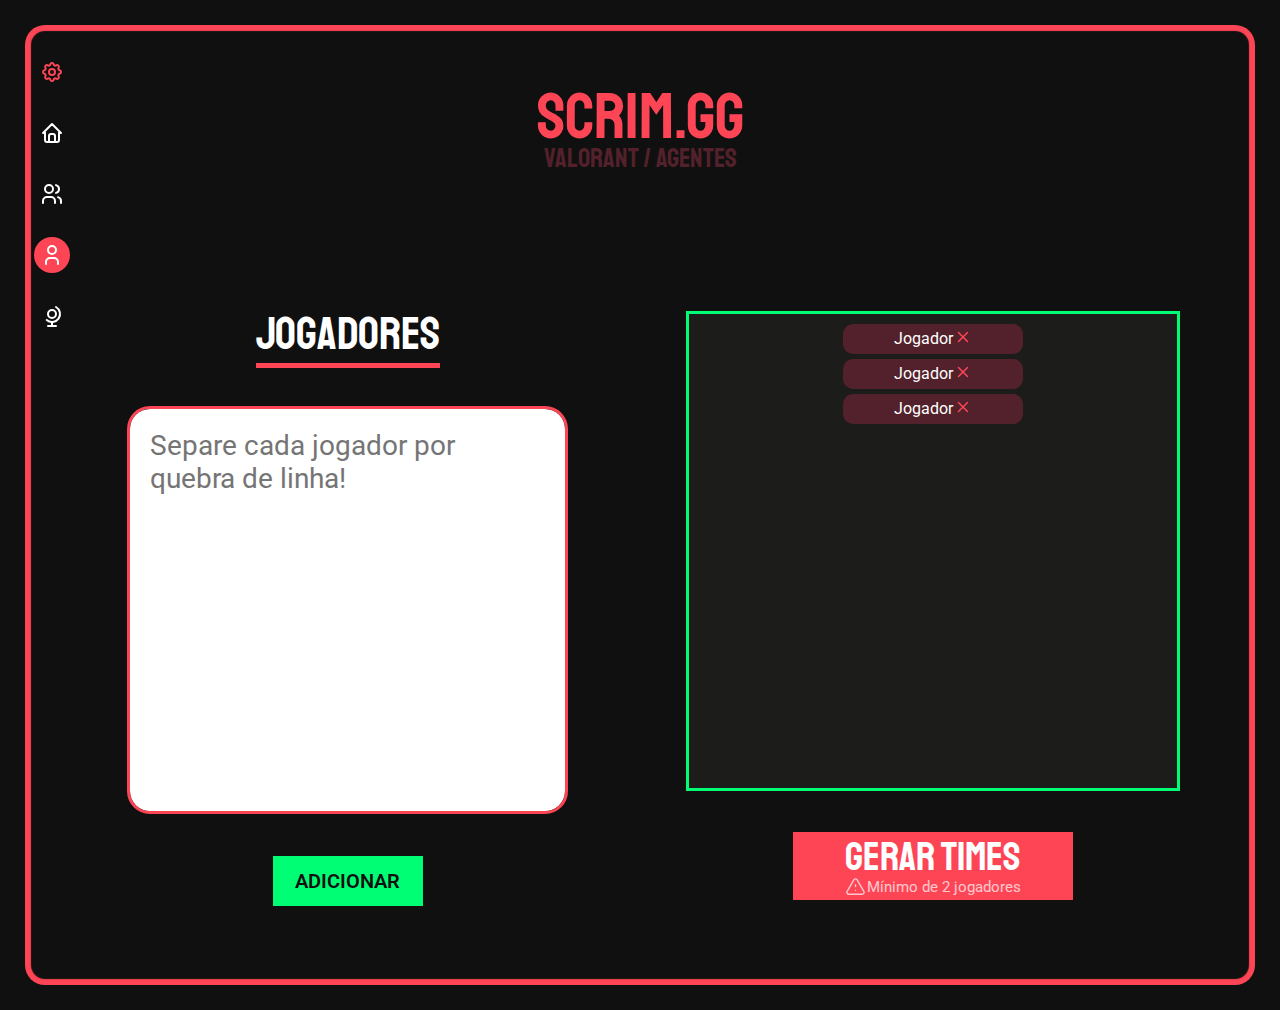
==== Pages/Agents.html @ 5d64706d "2.0" ====
<!DOCTYPE html>
<html lang="pt-br">
<head>
<!-- link css -->
    <link rel="stylesheet" href="../styles/Agents.css">
<!-- link css -->
<!-- Link js -->
    <script defer src="../Scripts/Agents.js"></script>
<!-- Link js -->
    <meta charset="UTF-8">
    <meta http-equiv="X-UA-Compatible" content="IE=edge">
    <meta name="viewport" content="width=device-width, initial-scale=1.0">
    <title>Agentes</title>
</head>
<body>
    <header>
        <div id="titulo">
            <h1>Scrim.gg</h1>
            <p>Valorant / Agentes</p>
        </div><!-- titulo -->
    </header>

    <nav>
        
            <button id="btn-mobile" >
                <span id="hamburguer"></span>
            </button>
            <ul>
                <li id="configuracao" class="icons">
                    <img src="../Assets/icons/settings.svg" alt="ícone de configuração">
                    <p>Configurações</p>
                </li><!-- configuracao -->

                <li id="inicio-menu" class="icons"> 
                    <a target="_self" href="../index.html">
                        <img src="../Assets/icons/home.svg" alt="Ícone de página principal">
                        <p>Início</p>
                    </a>
                </li><!-- inicio-menu -->

                <li id="jogadores-menu" class="icons">
                    <a target="_self" href="../Pages/Players.html">
                        <img src="../Assets/icons/users.svg" alt="ícone de jogadores">
                        <p>Sorteador de jogadores</p>
                    </a>
                </li><!-- jogadores-menu -->
                
                <li id="agentes-menu" class="icons Selecionado">
                    <a target="_self" href="../Pages/Agents.html">
                        <img src="../Assets/icons/user.svg" alt="ícone de agentes">
                        <p>Sorteador de agentes</p>
                    </a>
                </li><!-- agentes-menu -->
                <li id="mapas-menu" class="icons" >
                    <a href="">
                        <img src="../Assets/icons/globe.svg" alt="ícone de mapa">
                        <p>Sorteador de mapas</p>
                    </a>
                </li><!-- mapas-menu -->
            </ul>

        
    </nav>

    <main>
        <section id="principal">
            <div id="container-jogadores">
                <div id="add-player">
    
                    <div id="titulo-add">
                        <h2>JOGADORES</h2>
                    </div><!-- titulo-add -->
                    <div id="jogadores-add">
                        <textarea name="players-add" autofocus id="players-add" cols="30" rows="10" placeholder="Separe cada jogador por quebra de linha!"></textarea>
                    </div><!-- jogadores-add -->
                    <div id="button-add">
                        <input type="button" value="ADICIONAR">
                    </div><!-- button-add -->
                </div><!-- add-player -->


                <div id="player-list">
                    <div id="jogadores-adicionados">
                        <div id="grupo-jogadores">
                            <p>Jogador</p>
                            <p>Jogador</p>
                            <p>Jogador</p>
                            
                        </div><!-- grupo-jogadores-nomes -->
                    </div><!--jogadores-adicionados-->
                    <div id="button-gerar">
                        <button>
                            <p>GERAR TIMES</p>
                            <div id="button-gerar-limite">
                                <span> <svg xmlns="http://www.w3.org/2000/svg" class="icon icon-tabler icon-tabler-alert-triangle" width="44" height="44" viewBox="0 0 24 24" stroke-width="1.5" stroke="#ffffff" fill="none" stroke-linecap="round" stroke-linejoin="round">
                                    <path stroke="none" d="M0 0h24v24H0z" fill="none"/>
                                    <path d="M12 9v2m0 4v.01" />
                                    <path d="M5 19h14a2 2 0 0 0 1.84 -2.75l-7.1 -12.25a2 2 0 0 0 -3.5 0l-7.1 12.25a2 2 0 0 0 1.75 2.75" />
                                  </svg> Mínimo de 2 jogadores</span>
                            </div>
                        </button>
                    </div>
                </div><!-- player-list -->
            </div><!-- container-jogadores -->
        </section><!-- principal -->
    </main>
</body>
</html>
---- styles/Agents.css ----
@charset "UTF-8";


@import url('https://fonts.googleapis.com/css2?family=Staatliches&display=swap');
/* font-family: 'Staatliches', cursive; */
@import url('https://fonts.googleapis.com/css2?family=Roboto:ital,wght@0,100;0,300;0,400;0,500;0,700;0,900;1,100;1,300;1,400;1,500;1,700;1,900&display=swap');
/* font-family: 'Roboto', sans-serif; */



:root { 
    /* palleta */
    --vermelho : #FD4556;
    --vermelho-escuro : #53212B;
    --verde : #00FE75;
    --preto : #101010;    
    --cinza : #1C1C1B;
    --preto-azulado : #20262E;

    /* fonte */
    --fonte-principal : 'Staatliches', cursive;
    --fonte-secundaria : 'Roboto', sans-serif;
}

*{
    margin: 0;
    padding: 0;
    box-sizing: border-box;
}


/* margem vermelha */

html {
    height: fit-content;
    background-color: var(--preto);

    display: flex;
    justify-content: center;
    align-items: center;

    padding: 25px;
}

body {
    height: 100%;
    width: 100vw;

    position: relative;

    box-shadow: inset 0px 0px 1px 6px var(--vermelho);
    border-radius: 20px;

    
    display: flex;
    flex-direction: column;
}


/* ---- margem vermelha ---- */


/* header */

header {
    width: 100%;
    height: 200px;

    display: flex;
    align-items: center;
    justify-content: center;
}

    #titulo{
        display: flex;
        flex-direction: column;
        align-items: center;
        justify-content: center;
    }

    #titulo h1 {
        height: 65px;

        color: var(--vermelho);

        font-family: var(--fonte-principal);
        font-size: 65px;
        font-weight: 400;
    }

    #titulo p {
        color: var(--vermelho-escuro);

        font-family: var(--fonte-principal);
        font-size: 27px;
    }

/* ---- header ---- */

/* nav */

nav {
    height: 20px;
    width: fit-content;

    position: fixed;

    top: 34px;
    left:34px;

    display: flex;
    flex-direction: column;
    align-items: flex-start;
    justify-content: flex-start;
    gap: 25px;

    border-radius: 20px;

    padding: 20px 0px;

    background-color: transparent;
    transition: .4s;
}


nav ul{
    display: flex;
    flex-direction: column;
    align-items: flex-start;
    gap: 25px;
}

    ul a {
        display: flex;
        align-items: center;

        text-decoration: none;
        color: rgba(255, 255, 255, 0.623);
    }

    #configuracao p {
        color: var(--vermelho-escuro);
    }

    .Selecionado img {
        background-color: var(--vermelho);
        border-radius: 60%;
    }

    .Selecionado:hover img {
        background-color: var(--vermelho-escuro);
        border-radius: 10px;
    }

    .Selecionado a {
        gap: 10px;
    }

    
    .icons {
        display: flex;
        align-items: center;
        justify-content: center;

        color: white;
        
        font-family: var(--fonte-secundaria);
        font-size: 16px;

        transition: .4s;
    } 


    .icons img {
        width: 24px;
        height: 24px;

        cursor: pointer;
        box-sizing: content-box;
        padding: 6px;

        transition: .4s;
    }

    .icons p {
        font-size: 16px;

        
        opacity: 0%;

        transition: .4s;
    }

    .icons:hover p {
        font-size: 19px;

        opacity: 100%;

        transition: .4s;
    }
    

    .icons:hover img {
        height: 30px;
        width: 30px;

        transition: .4s;
    }

    

    #btn-mobile {
        display: none;
        width: 25px;
    }
    

/* ---- nav ---- */


/* main */

main {
    width: 100%;
    height: fit-content;

    padding: 80px 0px;

    display: flex;
    flex-direction: column;
    align-items: center;
    gap: 160px;
}

    /* section principal */

    #principal {
        max-width: 1920px;
        width: 100%;
        height: fit-content;

        display: flex;
        justify-content: center;
        align-items: center;
        flex-wrap: wrap;
    }

    #container-jogadores {
        max-width: 1170px;
        width: 100%;
        height: 600px;      

        display: flex;
        justify-content: center;
        align-items: center;
    }

    #add-player {
        height: 100%;
        width: 50%;

        display: flex;
        flex-direction: column;
        justify-content: center;
        align-items: center;
        gap: 41px;
    }

        #titulo-add h2{
            color: white;

            font-family: var(--fonte-principal);
            font-size: 46px;
            font-weight: 400;

            border-bottom: 5px solid var(--vermelho);

        }

        #jogadores-add textarea {
            width: 435px;
            height: 402px; 
            resize: none;

            color: rgb(78, 78, 78);

            font-size: 28px;
            font-family: var(--fonte-secundaria);
            font-weight: 400;

            padding: 20px;
            border-radius: 20px;
            border: none;
        }

        #jogadores-add textarea:focus {
            outline: 3px solid var(--vermelho);
        }

        #button-add input {
            width: 150px;
            height: 50px;

            background-color: var(--verde);
            color: var(--preto);

            font: 600 20px var(--fonte-secundaria);
            
            border: none;
            cursor: pointer;
            transition: .2s;
        }

        #button-add input:hover {
            background-color: var(--preto-azulado);
            color: white;
            transition: .2s;
        } 

        #button-add input:active {
            background-color: var(--preto);
            color: white;
            transition: .2s;
        }


    #player-list {
        height: 100%;
        width: 50%;

        display: flex;
        flex-direction: column;
        justify-content: center;
        align-items: center;
        gap: 41px;
    }
     
        #jogadores-adicionados {
            width: 494px;
            height: 480px;

            padding: 10px 0px;

            background-color: var(--cinza);
            border: 3px solid var(--verde);
        }

        #grupo-jogadores {
            height: 100%;
            width: 100%;

            display: flex;
            flex-direction: column;
            align-items: center;
            flex-wrap: wrap;
            gap: 5px;
        }

        #grupo-jogadores p {
            width: 180px;
            min-width: 150px;
            height: 30px;

            font-family: var(--fonte-secundaria);
            font-size: 16px;

            background-color: var(--vermelho-escuro);
            color: white;

            display: flex;
            justify-content: center;
            align-items: center;

            padding: 7px;

            border-radius: 10px;

            gap: 1px;
        }

        #grupo-jogadores p::after {
            display: flex;
            align-items: center;
            justify-content: center;

            content: url(../Assets/icons/x.svg);
        }

        #grupo-jogadores img {
            height: 30px;
            width: 30px;
        }

        #button-gerar button {
            display: flex;
            flex-direction: column;
            align-items: center;
            justify-content: space-around;

            gap: 2px;

            width: 280px;
            height: 68px;

            background-color: var(--vermelho);

            border: none;
            cursor: pointer;
            transition: .2s;
        }

        #button-gerar p {
            height: 40px;

            color: white;

            font-family: var(--fonte-principal);
            font-size: 40px;
            transition: .2s;
        }

        #button-gerar span {
            display: flex;
            justify-content: center;
            align-items: center;

            color: white;

            font-weight: 400;
            font-family: var(--fonte-secundaria);
            font-size: 15px;

            opacity: 70%;
            transition: .2s;
        }

        #button-gerar svg {
            height: 23px;
            width: 23px;
            transition: .2s;
        }

        /* button hover */

        #button-gerar button:hover {
            background-color: rgb(224, 220, 211);
            transition: .2s;
        }

        #button-gerar:hover p{
            color: var(--preto-azulado);
            transition: .2s;
        }

        
        #button-gerar:hover span{
            color: var(--preto-azulado);
            transition: .2s;
        }


        #button-gerar:hover svg {
            stroke: var(--preto-azulado);
            transition: .2s;
        }

        /* ---- button hover ---- */

        /* button active */

        #button-gerar button:active {
            background-color: black;
            transition: .2s;
        }

        #button-gerar:active p{
            color: white;
            transition: .2s;
        }

        
        #button-gerar:active span{
            color: white;
            transition: .2s;
        }

        #button-gerar:active svg {
            stroke: white;
            transition: .2s;
        }

        /* ---- button active ---- */

    /* ---- section principal ---- */



    /* media queries */
    
    @media screen and (max-width: 1250px) {
        html {
            padding: 15px;
        }
      
        body {
            box-shadow: inset 0px 0px 1px 3px var(--vermelho);
        }

        main {
            gap: 200px;
        }

        #principal {
            height: fit-content;
        }

        #container-jogadores {
            height: fit-content;

            display: flex;
            flex-direction: column;

            gap: 40px;
        }

        #add-player {
            width: 85%;
        }

            #jogadores-add textarea {
                width: 100%;
                min-width: 330px;

                height: fit-content;
                min-height: 300px;
            }

            #jogadores-adicionados {
                width: 100%;
                min-width: 330px;

                height: fit-content;
                min-height: 250px;
                max-height: 550px;
            }
            

                #grupo-jogadores {
                    max-height: 550px;
                    width: 100%;
                }

                #grupo-jogadores p {
                    

                    width: 140px;
                    min-width: 140px;
                    height: 30px;

                    font-size: 14px;
                }



        nav {
            top: 10px;
            left: 20px;
        }

            nav.active {
                width : 300px;
                height: 400px;
                padding: 0px 20px;

                top: 30px;

                z-index: 2000;

                background-color: var(--preto);

                transition: .4s;
            }


            #hamburguer::before, #hamburguer::after {
                transform: rotate(0deg);

                transition: .4s;
            }

            nav.active #hamburguer {
                border-top: transparent;
                transition: .4s;

                transition: .4s;
            }

            nav.active #hamburguer::before {
                transform: rotate(135deg);
                transition: .4s;
                position: relative;

                bottom: -3.5px;
            }

            nav.active #hamburguer::after {
                transform: rotate(-135deg);
                position: relative;
                transition: .4s;

                top: -3.5px;
            }

            nav ul {
                display: flex;
                flex-direction: column;
                align-items: flex-start;


                height: 0px;

                overflow-y: hidden;

                transition: .4s;
            }


            nav.active ul {
                display: flex;
                align-items: flex-start;
                height: 280px;

                transition: .4s;
            }

            nav.active a {
                display: flex;
                align-items: center;
            }

            #btn-mobile {
                display: flex;
                align-items: center;
                justify-content: center;

                padding: .5rem 1rem ;

                font-size: 1rem;

                border: none;

                background: var(--preto);
                border-radius: 10px;
                padding: 20px 15px;

                box-sizing: content-box;

                cursor: pointer;
            }    

            #hamburguer {
                width: 20px;
                transition: .4s;

                border-top: 2px solid var(--vermelho);
            }

            #hamburguer::after, #hamburguer::before {
                width: 20px;
                height: 2px;
                background-color: var(--vermelho);

                content: '';

                display: block;

                margin-top: 5px;
            }

            .icons p {
                opacity: 100%;
            }

    }

    /* media queries */

/* ---- main ---- */
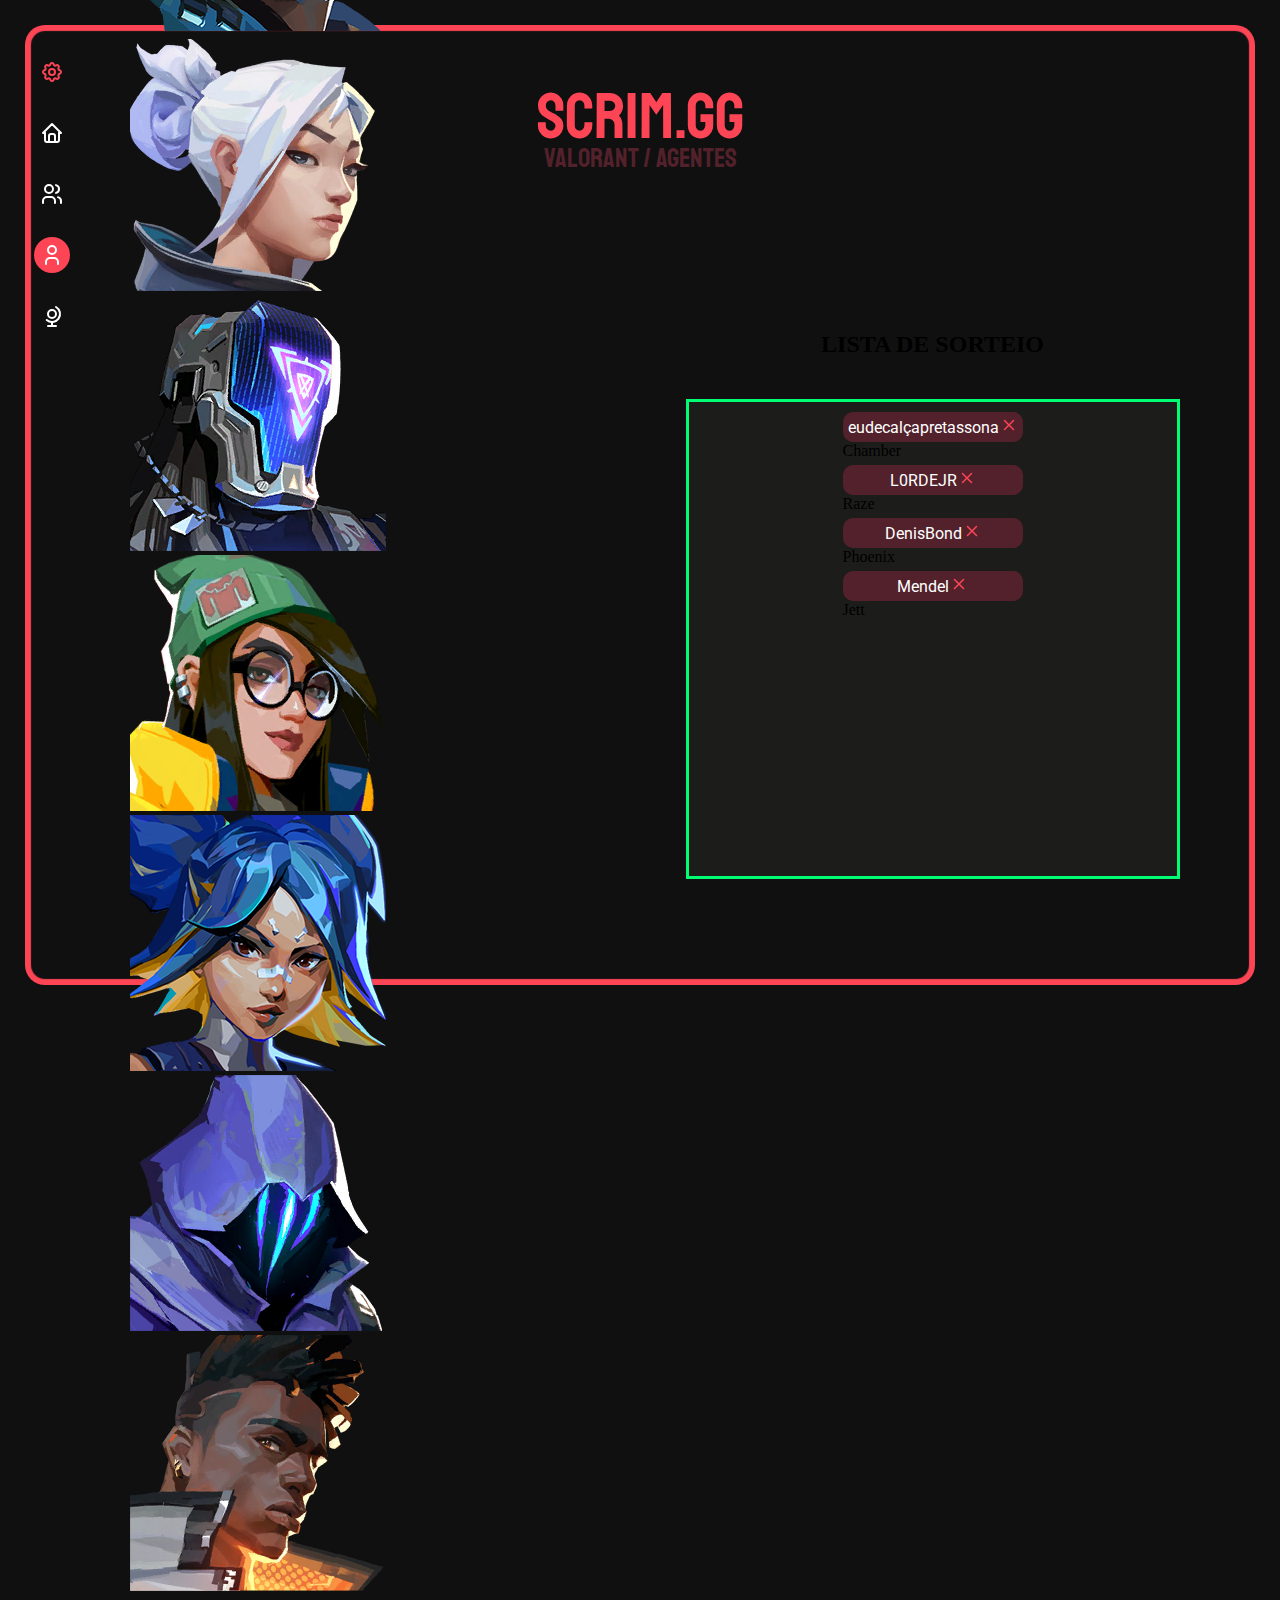
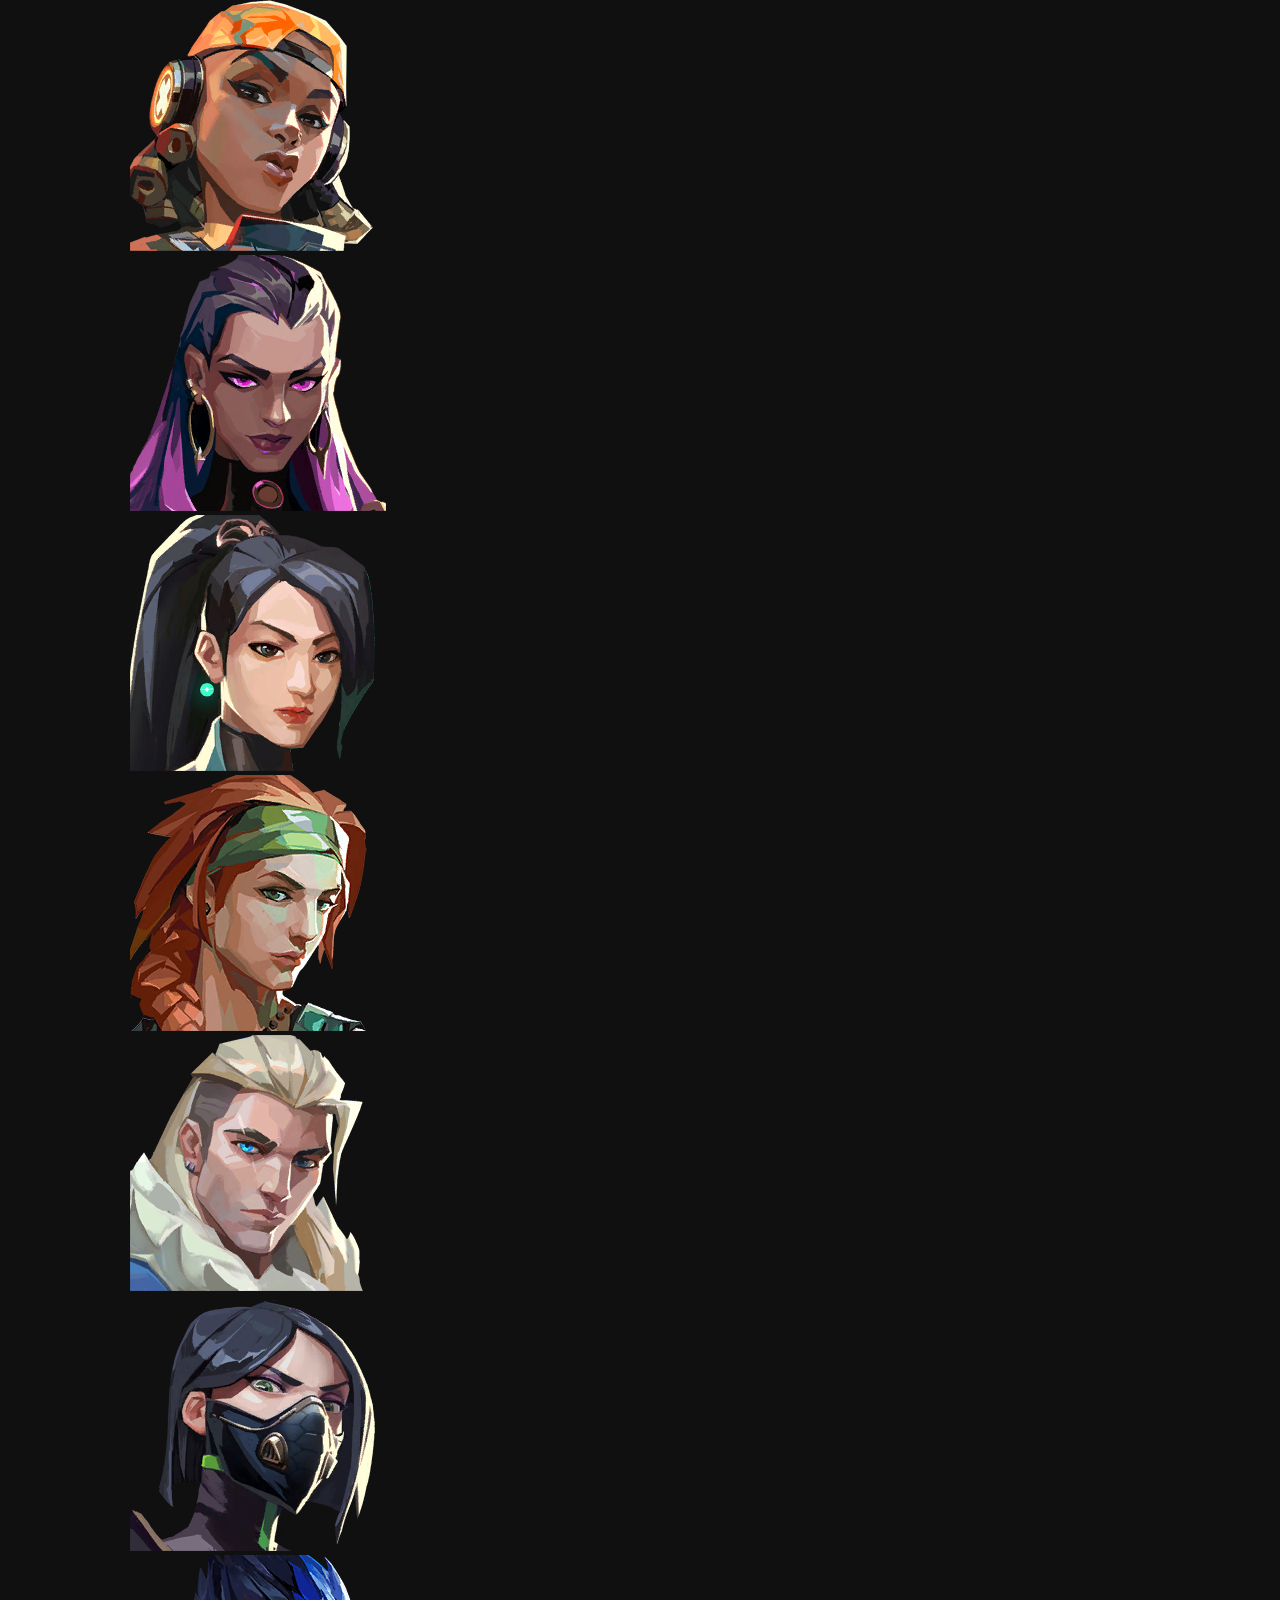
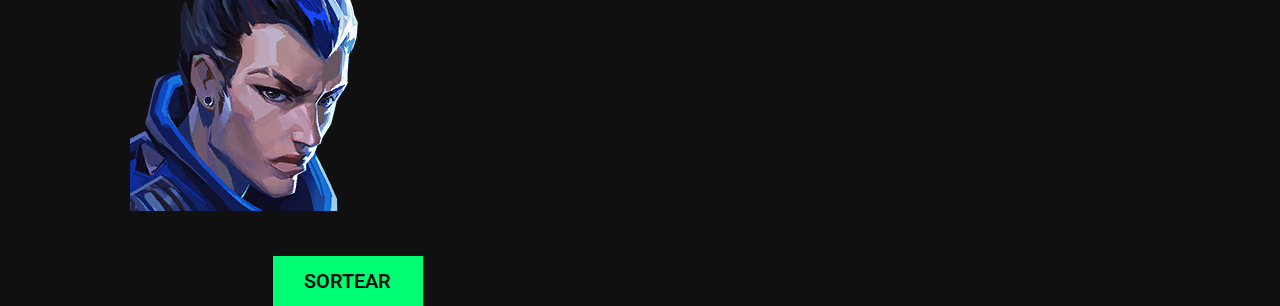
==== commit de11aed3: "2.1" ====
--- a/Pages/Agents.html
+++ b/Pages/Agents.html
@@ -52,7 +52,7 @@
                     </a>
                 </li><!-- agentes-menu -->
                 <li id="mapas-menu" class="icons" >
-                    <a href="">
+                    <a target="_self" href="../Pages/Maps.html">
                         <img src="../Assets/icons/globe.svg" alt="ícone de mapa">
                         <p>Sorteador de mapas</p>
                     </a>
@@ -68,29 +68,112 @@
                 <div id="add-player">
     
                     <div id="titulo-add">
-                        <h2>JOGADORES</h2>
+                        <h2>AGENTES</h2>
                     </div><!-- titulo-add -->
                     <div id="jogadores-add">
-                        <textarea name="players-add" autofocus id="players-add" cols="30" rows="10" placeholder="Separe cada jogador por quebra de linha!"></textarea>
+                        <textarea name="players-add" autofocus id="players-add" cols="30" rows="10" placeholder="Digite o nome do jogador !!"></textarea>
+
+                        <div id="selecao-agentes">
+                            <div class="agente-selecionado">
+                                <img src="../Assets/images/agents/Astra_icon.png" alt="">
+                            </div><!-- agente-selecionado -->
+                            <div class="agente-selecionado">
+                                <img src="../Assets/images/agents/Breach_icon.png" alt="">
+                            </div><!-- agente-selecionado -->
+                            <div class="agente-selecionado">
+                                <img src="../Assets/images/agents/Brimstone_icon.png" alt="">
+                            </div><!-- agente-selecionado -->
+                            <div class="agente-selecionado">
+                                <img src="../Assets/images/agents/Chamber_icon.png" alt="">
+                            </div><!-- agente-selecionado -->
+                            <div class="agente-selecionado">
+                                <img src="../Assets/images/agents/Cypher_icon.png" alt="">
+                            </div><!-- agente-selecionado -->
+                            <div class="agente-selecionado">
+                                <img src="../Assets/images/agents/Fade_icon.png" alt="">
+                            </div><!-- agente-selecionado -->
+                            <div class="agente-selecionado">
+                                <img src="../Assets/images/agents/Harbor_icon.png" alt="">
+                            </div><!-- agente-selecionado -->
+                            <div class="agente-selecionado">
+                                <img src="../Assets/images/agents/Jett_icon.png" alt="">
+                            </div><!-- agente-selecionado -->
+                            <div class="agente-selecionado">
+                                <img src="../Assets/images/agents/KAYO_icon.png" alt="">
+                            </div><!-- agente-selecionado -->
+                            <div class="agente-selecionado">
+                                <img src="../Assets/images/agents/Killjoy_icon.png" alt="">
+                            </div><!-- agente-selecionado -->
+                            <div class="agente-selecionado">
+                                <img src="../Assets/images/agents/Neon_icon.png" alt="">
+                            </div><!-- agente-selecionado -->
+                            <div class="agente-selecionado">
+                                <img src="../Assets/images/agents/Omen_icon.png" alt="">
+                            </div><!-- agente-selecionado -->
+                            <div class="agente-selecionado">
+                                <img src="../Assets/images/agents/Phoenix_icon.png" alt="">
+                            </div><!-- agente-selecionado -->
+                            <div class="agente-selecionado">
+                                <img src="../Assets/images/agents/Raze_icon.png" alt="">
+                            </div><!-- agente-selecionado -->
+                            <div class="agente-selecionado">
+                                <img src="../Assets/images/agents/Reyna_icon.png" alt="">
+                            </div><!-- agente-selecionado -->
+                            <div class="agente-selecionado">
+                                <img src="../Assets/images/agents/Sage_icon.png" alt="">
+                            </div><!-- agente-selecionado -->
+                            <div class="agente-selecionado">
+                                <img src="../Assets/images/agents/Skye_icon.png" alt="">
+                            </div><!-- agente-selecionado -->
+                            <div class="agente-selecionado">
+                                <img src="../Assets/images/agents/Sova_icon.png" alt="">
+                            </div><!-- agente-selecionado -->
+                            <div class="agente-selecionado">
+                                <img src="../Assets/images/agents/Viper_icon.png" alt="">
+                            </div><!-- agente-selecionado -->
+                            <div class="agente-selecionado">
+                                <img src="../Assets/images/agents/Yoru_icon.png" alt="">
+                            </div><!-- agente-selecionado -->
+                        </div><!-- selecao-agentes -->
                     </div><!-- jogadores-add -->
                     <div id="button-add">
-                        <input type="button" value="ADICIONAR">
+                        <input type="button" value="SORTEAR">
                     </div><!-- button-add -->
                 </div><!-- add-player -->
 
 
                 <div id="player-list">
+                    <div id="titulo-list">
+                        <h2>LISTA DE SORTEIO</h2>
+                    </div><!-- titulo-list -->
                     <div id="jogadores-adicionados">
                         <div id="grupo-jogadores">
-                            <p>Jogador</p>
-                            <p>Jogador</p>
-                            <p>Jogador</p>
+                            
+                            <div id="resultado">
+                                <p>eudecalçapretassona</p>
+                                <span>Chamber</span>
+                            </div><!-- resultado -->
+                            <div id="resultado">
+                                <p>L0RDEJR</p>
+                                <span>Raze</span>
+                            </div><!-- resultado -->
+                            <div id="resultado">
+                                <p>DenisBond</p>
+                                <span>Phoenix</span>
+                            </div><!-- resultado -->
+                            <div id="resultado">
+                                <p>Mendel</p>
+                                <span>Jett</span>
+                            </div><!-- resultado -->
+                                
                             
                         </div><!-- grupo-jogadores-nomes -->
                     </div><!--jogadores-adicionados-->
-                    <div id="button-gerar">
+
+                    
+                    <!-- <div id="button-gerar">
                         <button>
-                            <p>GERAR TIMES</p>
+                            <p>GERAR AGENTES</p>
                             <div id="button-gerar-limite">
                                 <span> <svg xmlns="http://www.w3.org/2000/svg" class="icon icon-tabler icon-tabler-alert-triangle" width="44" height="44" viewBox="0 0 24 24" stroke-width="1.5" stroke="#ffffff" fill="none" stroke-linecap="round" stroke-linejoin="round">
                                     <path stroke="none" d="M0 0h24v24H0z" fill="none"/>
@@ -99,7 +182,9 @@
                                   </svg> Mínimo de 2 jogadores</span>
                             </div>
                         </button>
-                    </div>
+                    </div> -->
+
+
                 </div><!-- player-list -->
             </div><!-- container-jogadores -->
         </section><!-- principal -->
